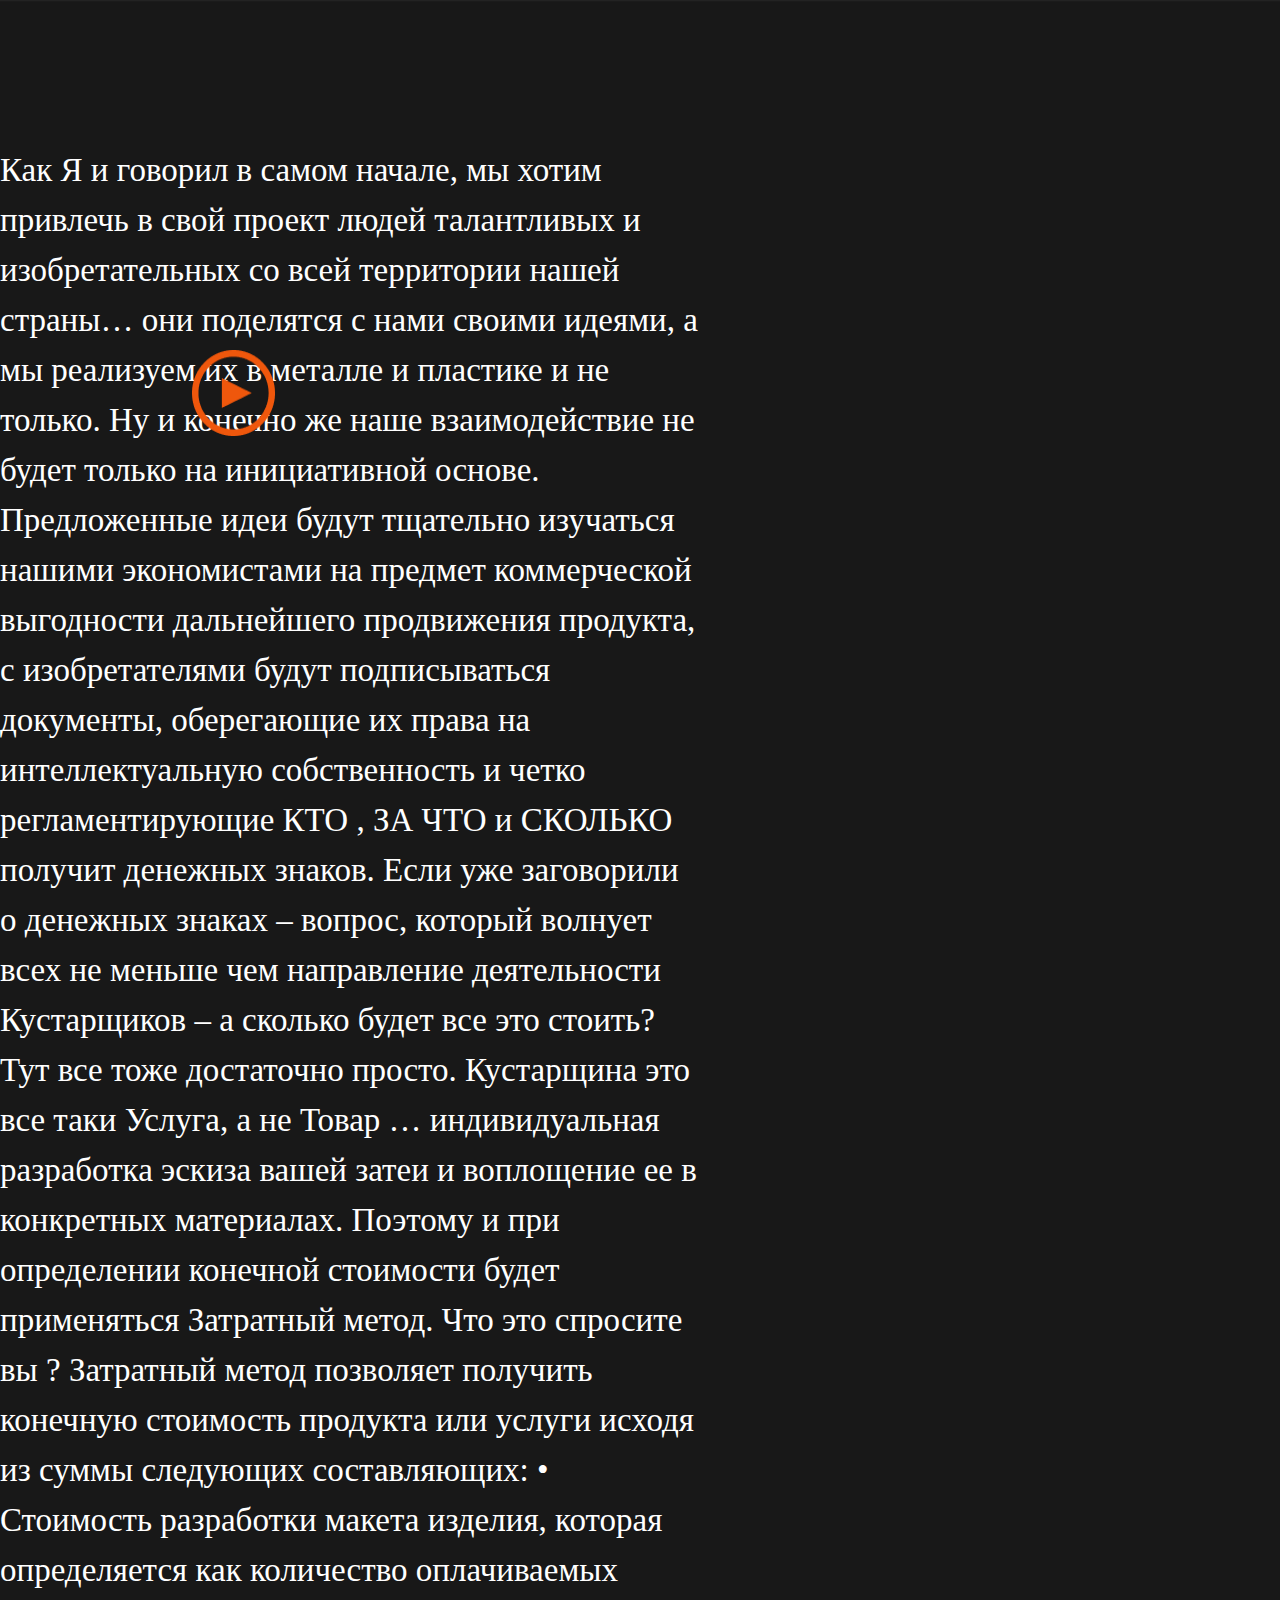
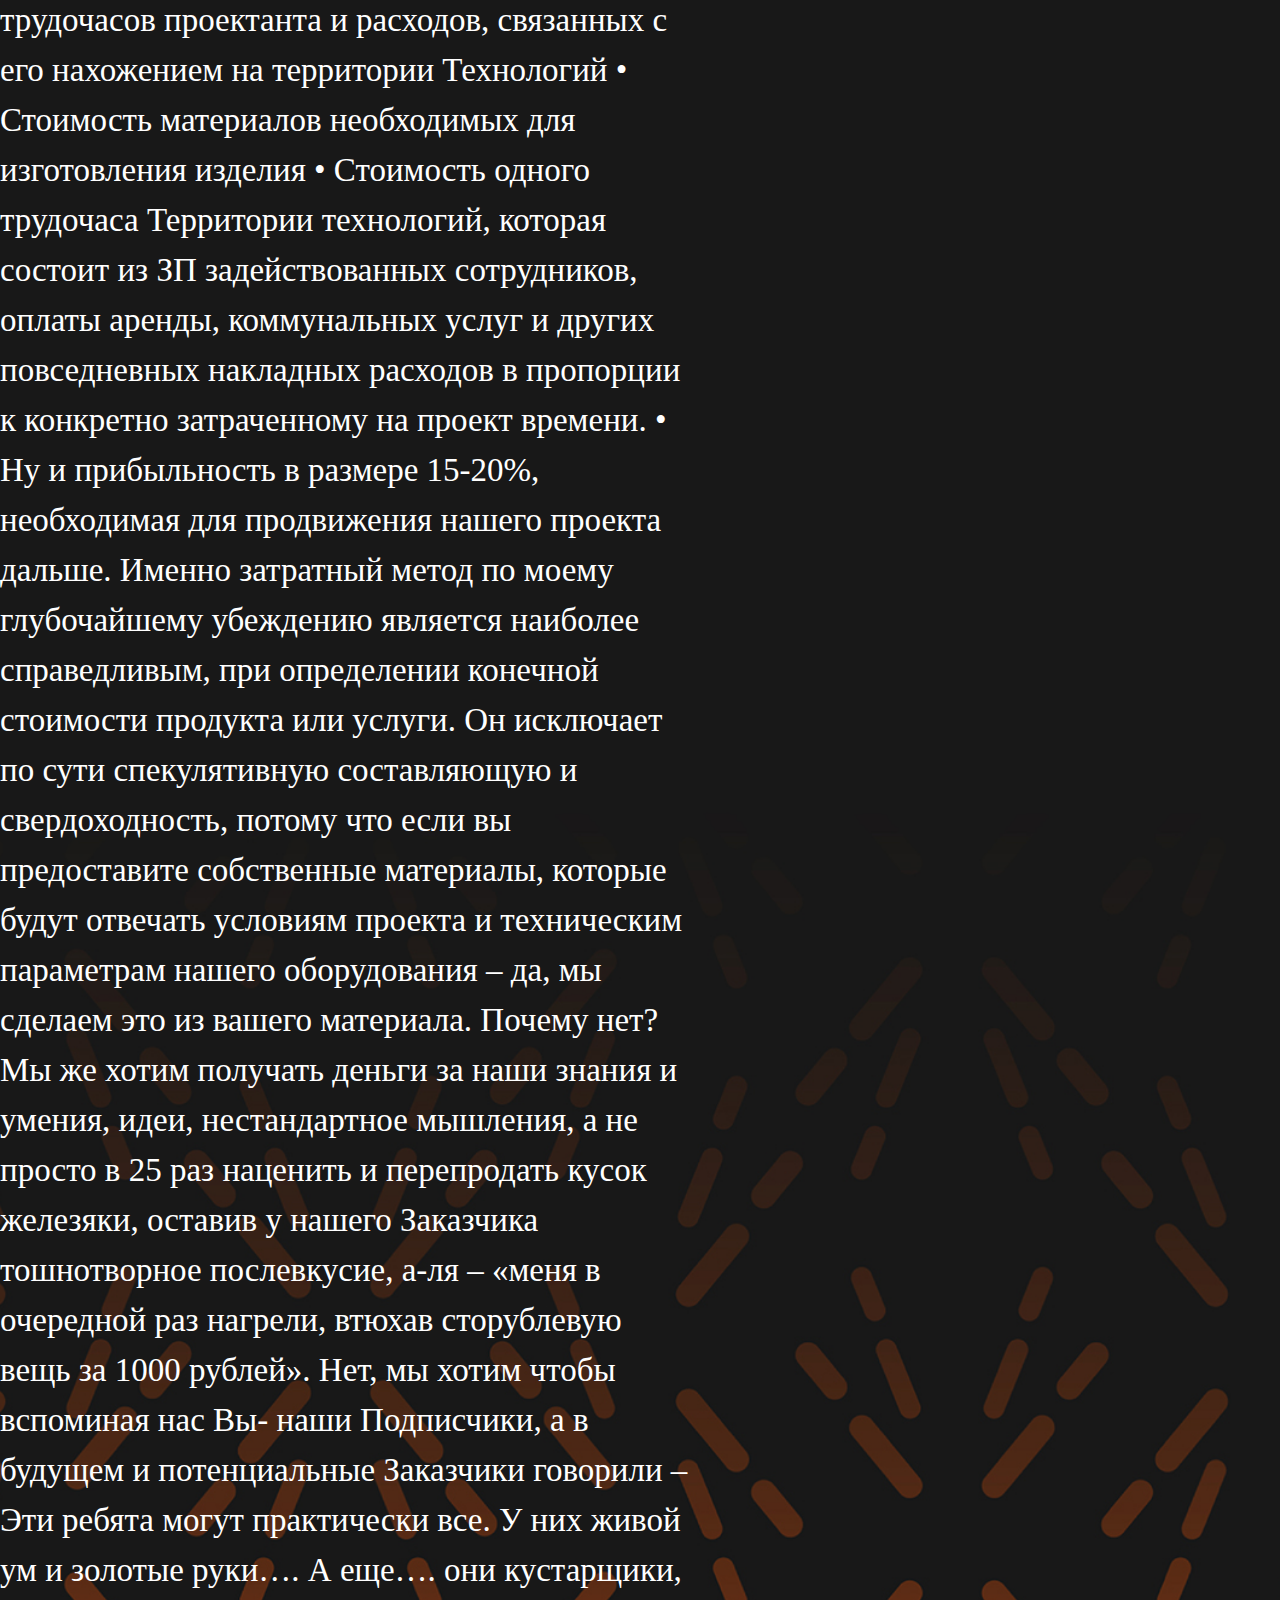
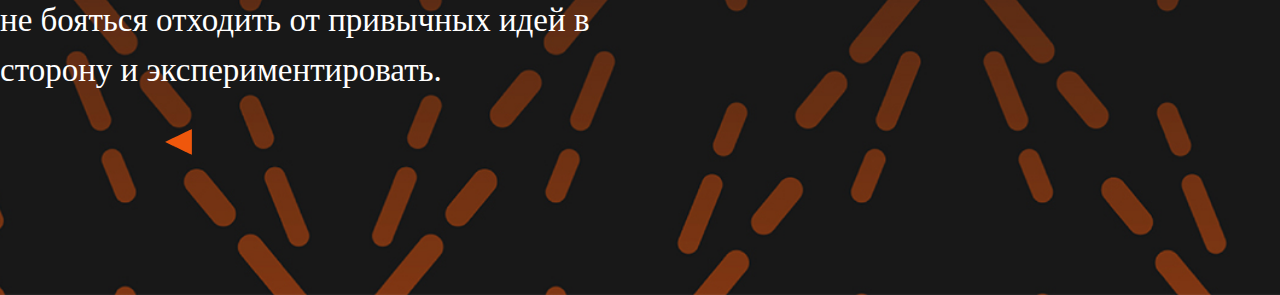
==== howmatch.html @ 25d619bd "new site" ====
<!DOCTYPE html>
<html lang="ru">

<head>
    <meta charset="UTF-8">
    <meta http-equiv="X-UA-Compatible" content="IE=edge">
    <meta name="viewport" content="width=device-width, initial-scale=1.0">
    <link href="https://cdn.jsdelivr.net/npm/bootstrap@5.0.2/dist/css/bootstrap.min.css" rel="stylesheet" integrity="sha384-EVSTQN3/azprG1Anm3QDgpJLIm9Nao0Yz1ztcQTwFspd3yD65VohhpuuCOmLASjC" crossorigin="anonymous">
    <link rel="stylesheet" href="css/bootstrap-reboot.min.css">
    <link rel="stylesheet" href="css/style.min.css">
    <title>Сколько это будет стоить... </title>
</head>

<body>
    <section class="whatthis">
        <div class="container-fluid">

            <div class="row justify-content-md-center">
                <div class="col-10 align-center videoo hide">

                    <iframe width="100%" height="600" src="https://www.youtube.com/embed/U42ujXfG50o" title="YouTube video player" frameborder="0" allow="accelerometer; autoplay; clipboard-write; encrypted-media; gyroscope; picture-in-picture" allowfullscreen></iframe>

                    <img src="image/clouse.png" alt="close" class="close">


                </div>
                <div class="col-6 whatthis__description">
                    Как Я и говорил в самом начале, мы хотим привлечь в свой проект людей талантливых и изобретательных со всей территории нашей страны… они поделятся с нами своими идеями, а мы реализуем их в металле и пластике и не только. Ну и конечно же наше взаимодействие
                    не будет только на инициативной основе. Предложенные идеи будут тщательно изучаться нашими экономистами на предмет коммерческой выгодности дальнейшего продвижения продукта, с изобретателями будут подписываться документы, оберегающие
                    их права на интеллектуальную собственность и четко регламентирующие КТО , ЗА ЧТО и СКОЛЬКО получит денежных знаков. Если уже заговорили о денежных знаках – вопрос, который волнует всех не меньше чем направление деятельности Кустарщиков
                    – а сколько будет все это стоить? Тут все тоже достаточно просто. Кустарщина это все таки Услуга, а не Товар … индивидуальная разработка эскиза вашей затеи и воплощение ее в конкретных материалах. Поэтому и при определении конечной
                    стоимости будет применяться Затратный метод. Что это спросите вы ? Затратный метод позволяет получить конечную стоимость продукта или услуги исходя из суммы следующих составляющих: • Стоимость разработки макета изделия, которая определяется
                    как количество оплачиваемых трудочасов проектанта и расходов, связанных с его нахожением на территории Технологий • Стоимость материалов необходимых для изготовления изделия • Стоимость одного трудочаса Территории технологий, которая
                    состоит из ЗП задействованных сотрудников, оплаты аренды, коммунальных услуг и других повседневных накладных расходов в пропорции к конкретно затраченному на проект времени. • Ну и прибыльность в размере 15-20%, необходимая для продвижения
                    нашего проекта дальше. Именно затратный метод по моему глубочайшему убеждению является наиболее справедливым, при определении конечной стоимости продукта или услуги. Он исключает по сути спекулятивную составляющую и свердоходность,
                    потому что если вы предоставите собственные материалы, которые будут отвечать условиям проекта и техническим параметрам нашего оборудования – да, мы сделаем это из вашего материала. Почему нет? Мы же хотим получать деньги за наши знания
                    и умения, идеи, нестандартное мышления, а не просто в 25 раз наценить и перепродать кусок железяки, оставив у нашего Заказчика тошнотворное послевкусие, а-ля – «меня в очередной раз нагрели, втюхав сторублевую вещь за 1000 рублей».
                    Нет, мы хотим чтобы вспоминая нас Вы- наши Подписчики, а в будущем и потенциальные Заказчики говорили – Эти ребята могут практически все. У них живой ум и золотые руки…. А еще…. они кустарщики, не бояться отходить от привычных идей
                    в сторону и экспериментировать.

                </div>
            </div>

            <a href="#">
                <img src="image/video.png" class="hiden__img hiden__img3 " alt="video">
            </a>
            <a href="second.html">
                <img src="image/left__arrow.png" class="whatthis__arrow" alt="left__arrow">
            </a>


        </div>
    </section>
    <script type="text/javascript" src="js/index.js"></script>
</body>

</html>
---- css/style.min.css ----
@import url(http://fonts.cdnfonts.com/css/handelgothic-tl);.backgrond-all{background:url(../image/background/1321.png) center 35%/cover no-repeat;padding:0 90px 40px 90px}.first{position:relative}.first .open{position:absolute;top:60px;right:0}.first__logo{display:block;margin:0 auto}.first__gumburger{display:flex;justify-content:flex-end;align-items:self-end}.title{font-family:'HandelGothic TL';font-size:36.8px;line-height:50px;color:#fffcfa}.list{max-width:650px;color:#fffcfa;padding:0 20px;display:flex;flex-direction:column;font-family:'HandelGothic TL';font-size:16px}.list li{margin-top:10px}.list li:first-child{margin-top:0}.video{max-width:50%;max-height:500px}.youtube{position:relative}.youtube img{position:absolute;right:-5%;cursor:pointer}.anim{max-width:50%}.anim img{max-height:600px}.arrow{position:relative;float:right;width:26px;height:25px}.arrow img{cursor:pointer}.arrow a img{position:absolute;top:-25px;left:65px}.work{padding:360px 0 100px 0;filter:blur 10px}.work__3d{max-height:600px;display:block;margin:0 auto}.hiden{position:relative;padding:60px 120px 120px 120px}.hiden__wrapper{display:flex}.hiden__img{width:83px;height:86px;cursor:pointer}.hiden__img3{position:absolute;top:10%;left:15%}.center__img{display:block;margin:0 auto}.hide{display:none}.show{-webkit-animation:showAnim;animation:showAnim;-webkit-animation-duration:2.5s;animation-duration:2.5s}@-webkit-keyframes showAnim{0%{display:none;opacity:.1}30%{display:none}50%{display:none}70%{display:none}100%{opacity:1}}@keyframes showAnim{0%{display:none;opacity:.1}30%{display:none}50%{display:none}70%{display:none}100%{opacity:1}}.price{padding-bottom:50px}.price__img{display:block;margin:0 auto;cursor:pointer}.price .title{text-align:center}.price .descr{width:710px;margin:0 auto;margin-top:110px;margin-bottom:100px;color:#fff;font-size:22px;text-align:center;font-family:HandelGothic TL;line-height:39px}.whatis .title{color:#ef570c;text-align:center}.whatis h4{color:#ef570c;text-align:center;max-width:710px;margin:0 auto;font-family:HandelGothic TL;line-height:39px;margin-bottom:80px;margin-top:40px}.whatis ul{margin:0 auto}.whatis ul li span{color:#ef570c}.request{padding-top:150px}.request .title{text-align:center;margin:0 auto;font-size:36px;line-height:50px}.request__form{display:flex;flex-direction:column;align-items:center;align-content:center;justify-self:center;padding:60px 0;margin:0 auto}.request__form div{display:flex;align-items:center}.request__form span{display:inline-block;color:#ef570c;width:10%}.request__form input{border:none;border-bottom:2px solid #fff;outline:0!important;background-color:#ffffff00;color:#fff;width:100%}.request__form input#send{border:none;text-align:right;color:#ef570c}.request__form input#send:hover{color:#fff}.request__form textarea{background-color:#ffffff00;color:#fff;border:none;border-bottom:1px solid #fff;overflow:hidden}.footer__logo img{display:block;margin:0 auto;max-width:284px;max-height:132px}.social__link{margin-top:62px;display:flex;justify-content:center;align-items:center}.social__link a{margin-left:120px;width:35px;height:45px}.social__link a:first-child{margin-left:0}.questions{background:url(../image/background/questions-bg.svg) center center/cover no-repeat;width:100%;height:100vh}.questions{padding:311px 0 0 0}.questions a{text-decoration:none}.questions__title{font-size:36px;line-height:50px;color:#fff;font-family:HandelGothic TL;font-style:normal;font-weight:400;font-size:36.8px;line-height:50px}.questions__title span{color:#ef570c}.questions__title:hover{color:#ef570c}.whatthis{position:relative;background:url(../image/background/destop5-7.jpg) center center/cover no-repeat;padding:105px 0 200px 0}.whatthis__description{margin-top:40px;max-width:700px;color:#fff;font-family:HandelGothic TL;font-style:normal;font-weight:400;font-size:33px;line-height:50px}.whatthis__description img{max-width:700px}.whatthis__video{position:absolute;top:400px;left:165px}.whatthis__arrow{position:absolute;bottom:140px;left:165px}
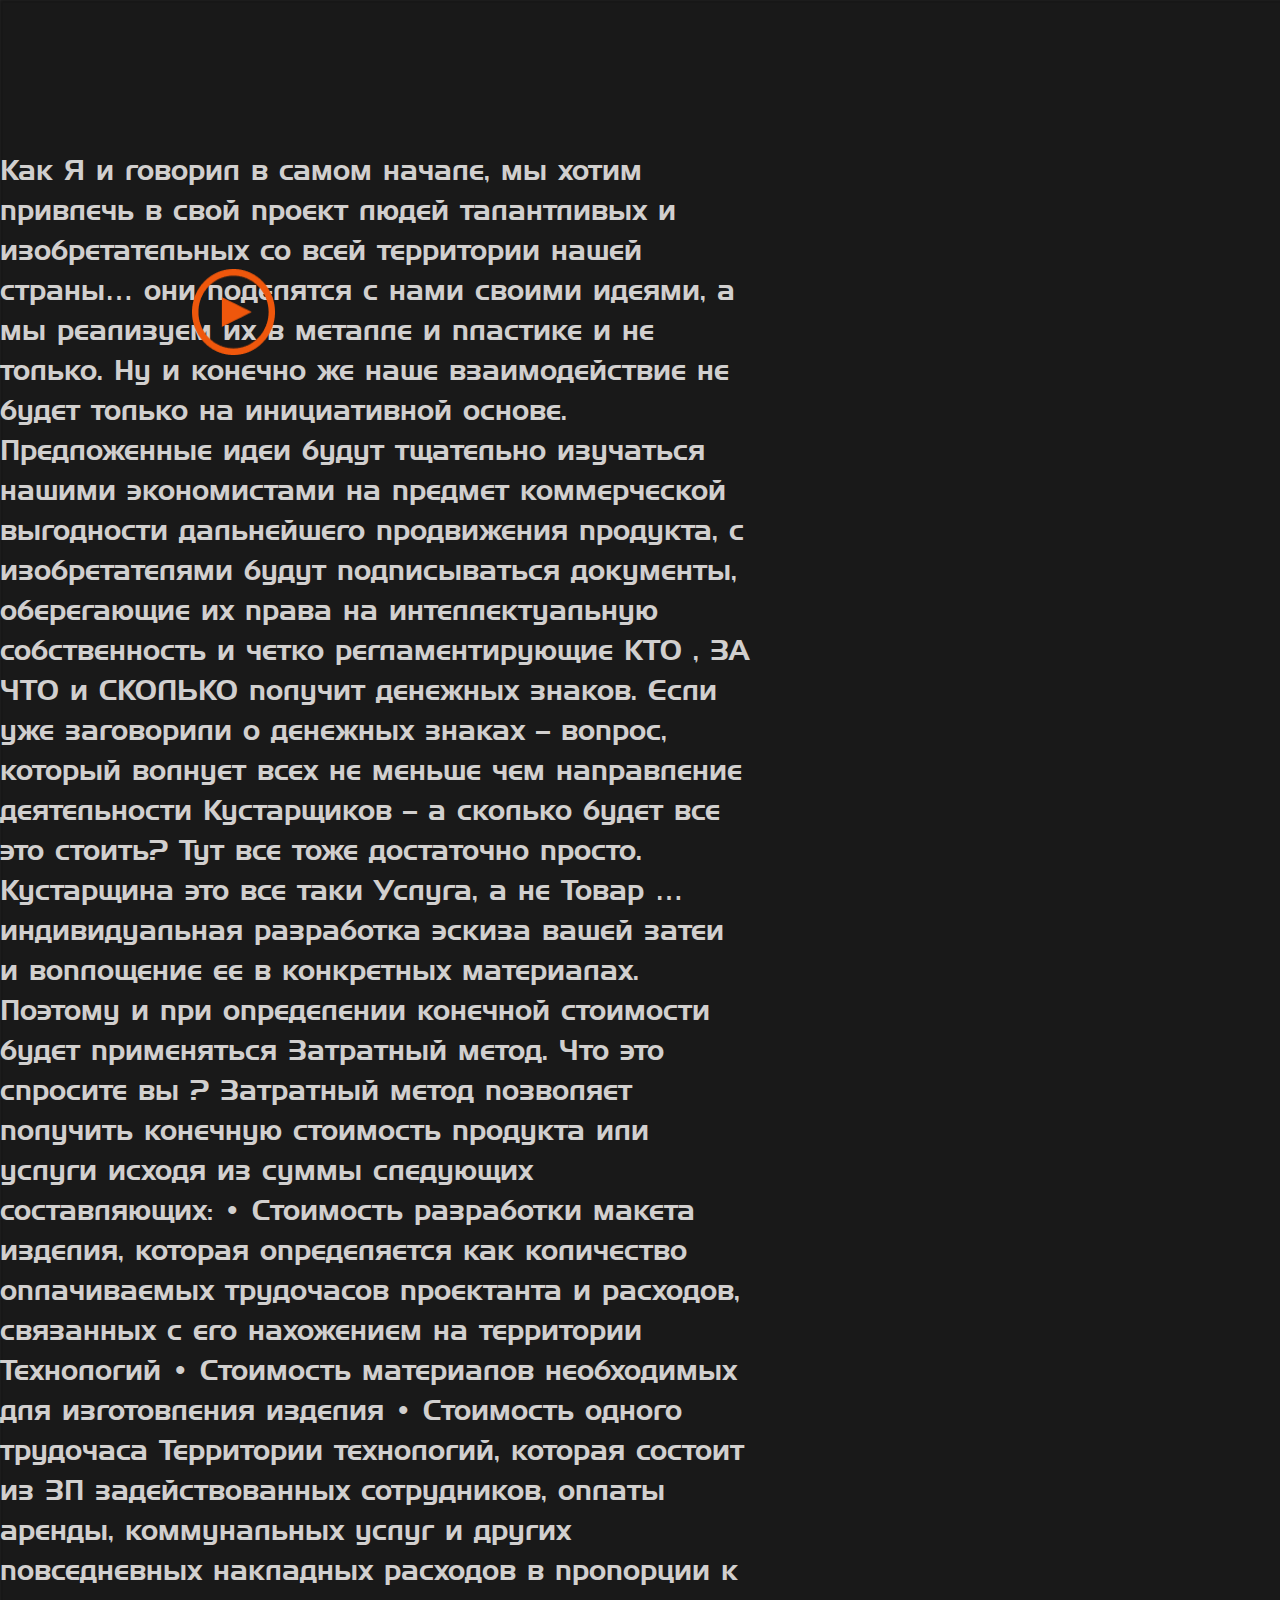
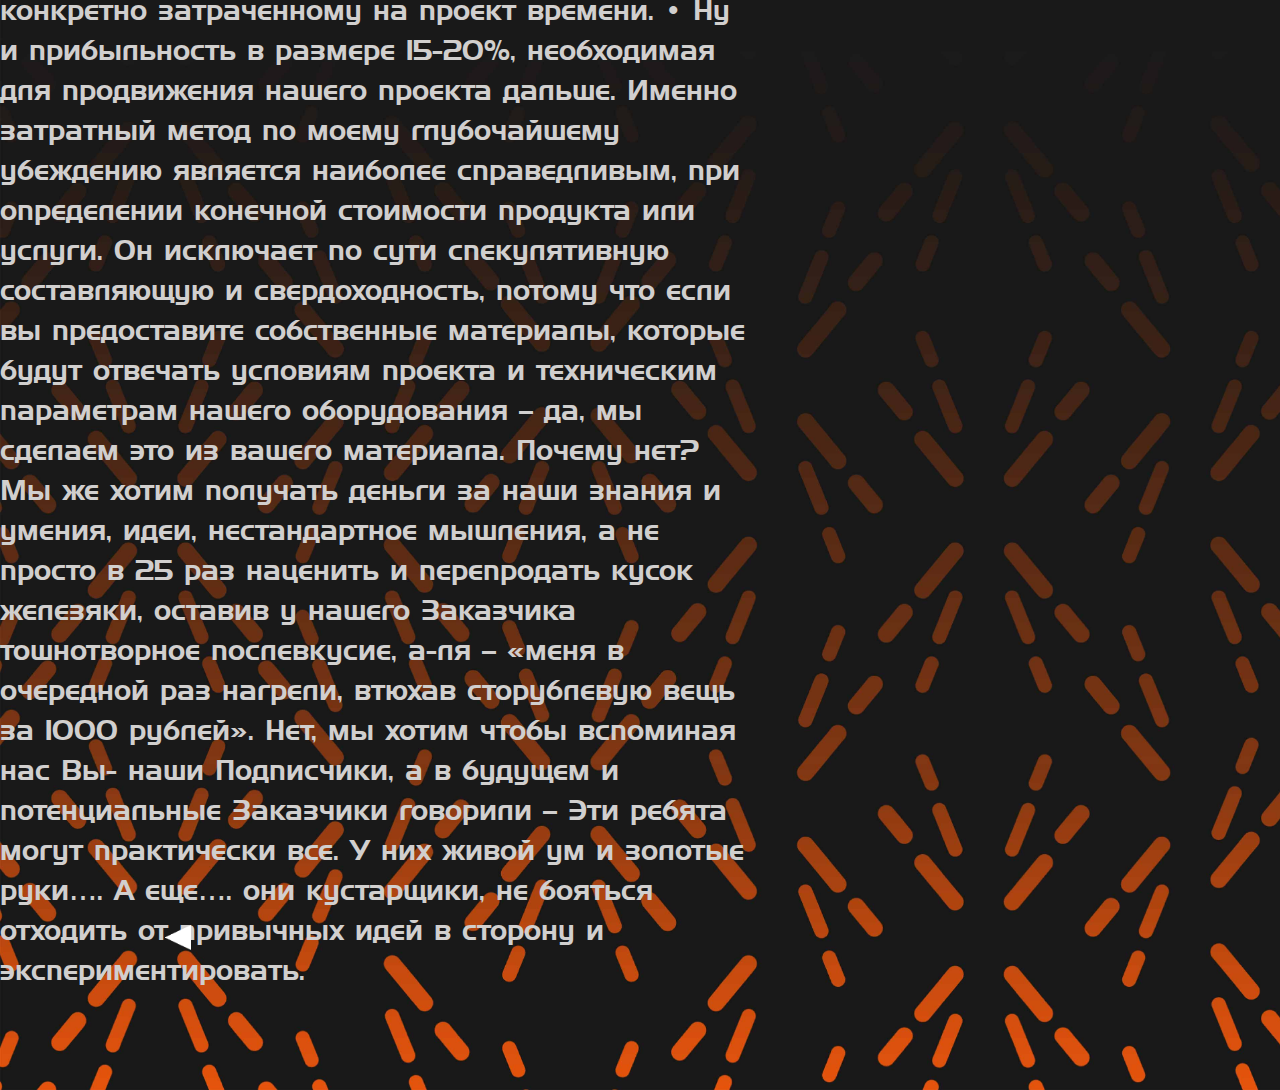
==== commit d63f2f08: "123123123" ====
--- a/howmatch.html
+++ b/howmatch.html
@@ -16,7 +16,7 @@
         <div class="container-fluid">
 
             <div class="row justify-content-md-center">
-                <div class="col-10 align-center videoo hide">
+                <div class="col-10 align-center youtube hide">
 
                     <iframe width="100%" height="600" src="https://www.youtube.com/embed/U42ujXfG50o" title="YouTube video player" frameborder="0" allow="accelerometer; autoplay; clipboard-write; encrypted-media; gyroscope; picture-in-picture" allowfullscreen></iframe>
 
@@ -24,7 +24,7 @@
 
 
                 </div>
-                <div class="col-6 whatthis__description">
+                <div class="col-8 whatthis__description">
                     Как Я и говорил в самом начале, мы хотим привлечь в свой проект людей талантливых и изобретательных со всей территории нашей страны… они поделятся с нами своими идеями, а мы реализуем их в металле и пластике и не только. Ну и конечно же наше взаимодействие
                     не будет только на инициативной основе. Предложенные идеи будут тщательно изучаться нашими экономистами на предмет коммерческой выгодности дальнейшего продвижения продукта, с изобретателями будут подписываться документы, оберегающие
                     их права на интеллектуальную собственность и четко регламентирующие КТО , ЗА ЧТО и СКОЛЬКО получит денежных знаков. Если уже заговорили о денежных знаках – вопрос, который волнует всех не меньше чем направление деятельности Кустарщиков
--- a/css/style.min.css
+++ b/css/style.min.css
@@ -1 +1 @@
-@import url(http://fonts.cdnfonts.com/css/handelgothic-tl);.backgrond-all{background:url(../image/background/1321.png) center 35%/cover no-repeat;padding:0 90px 40px 90px}.first{position:relative}.first .open{position:absolute;top:60px;right:0}.first__logo{display:block;margin:0 auto}.first__gumburger{display:flex;justify-content:flex-end;align-items:self-end}.title{font-family:'HandelGothic TL';font-size:36.8px;line-height:50px;color:#fffcfa}.list{max-width:650px;color:#fffcfa;padding:0 20px;display:flex;flex-direction:column;font-family:'HandelGothic TL';font-size:16px}.list li{margin-top:10px}.list li:first-child{margin-top:0}.video{max-width:50%;max-height:500px}.youtube{position:relative}.youtube img{position:absolute;right:-5%;cursor:pointer}.anim{max-width:50%}.anim img{max-height:600px}.arrow{position:relative;float:right;width:26px;height:25px}.arrow img{cursor:pointer}.arrow a img{position:absolute;top:-25px;left:65px}.work{padding:360px 0 100px 0;filter:blur 10px}.work__3d{max-height:600px;display:block;margin:0 auto}.hiden{position:relative;padding:60px 120px 120px 120px}.hiden__wrapper{display:flex}.hiden__img{width:83px;height:86px;cursor:pointer}.hiden__img3{position:absolute;top:10%;left:15%}.center__img{display:block;margin:0 auto}.hide{display:none}.show{-webkit-animation:showAnim;animation:showAnim;-webkit-animation-duration:2.5s;animation-duration:2.5s}@-webkit-keyframes showAnim{0%{display:none;opacity:.1}30%{display:none}50%{display:none}70%{display:none}100%{opacity:1}}@keyframes showAnim{0%{display:none;opacity:.1}30%{display:none}50%{display:none}70%{display:none}100%{opacity:1}}.price{padding-bottom:50px}.price__img{display:block;margin:0 auto;cursor:pointer}.price .title{text-align:center}.price .descr{width:710px;margin:0 auto;margin-top:110px;margin-bottom:100px;color:#fff;font-size:22px;text-align:center;font-family:HandelGothic TL;line-height:39px}.whatis .title{color:#ef570c;text-align:center}.whatis h4{color:#ef570c;text-align:center;max-width:710px;margin:0 auto;font-family:HandelGothic TL;line-height:39px;margin-bottom:80px;margin-top:40px}.whatis ul{margin:0 auto}.whatis ul li span{color:#ef570c}.request{padding-top:150px}.request .title{text-align:center;margin:0 auto;font-size:36px;line-height:50px}.request__form{display:flex;flex-direction:column;align-items:center;align-content:center;justify-self:center;padding:60px 0;margin:0 auto}.request__form div{display:flex;align-items:center}.request__form span{display:inline-block;color:#ef570c;width:10%}.request__form input{border:none;border-bottom:2px solid #fff;outline:0!important;background-color:#ffffff00;color:#fff;width:100%}.request__form input#send{border:none;text-align:right;color:#ef570c}.request__form input#send:hover{color:#fff}.request__form textarea{background-color:#ffffff00;color:#fff;border:none;border-bottom:1px solid #fff;overflow:hidden}.footer__logo img{display:block;margin:0 auto;max-width:284px;max-height:132px}.social__link{margin-top:62px;display:flex;justify-content:center;align-items:center}.social__link a{margin-left:120px;width:35px;height:45px}.social__link a:first-child{margin-left:0}.questions{background:url(../image/background/questions-bg.svg) center center/cover no-repeat;width:100%;height:100vh}.questions{padding:311px 0 0 0}.questions a{text-decoration:none}.questions__title{font-size:36px;line-height:50px;color:#fff;font-family:HandelGothic TL;font-style:normal;font-weight:400;font-size:36.8px;line-height:50px}.questions__title span{color:#ef570c}.questions__title:hover{color:#ef570c}.whatthis{position:relative;background:url(../image/background/destop5-7.jpg) center center/cover no-repeat;padding:105px 0 200px 0}.whatthis__description{margin-top:40px;max-width:700px;color:#fff;font-family:HandelGothic TL;font-style:normal;font-weight:400;font-size:33px;line-height:50px}.whatthis__description img{max-width:700px}.whatthis__video{position:absolute;top:400px;left:165px}.whatthis__arrow{position:absolute;bottom:140px;left:165px}+@font-face{font-family:"HandelGothic TL";src:url(../fonts/HandelGothic-TL-Kirillica.woff);font-style:normal;font-weight:400}.backgrond-all{background:url(../image/background/1321.png) 0 0/cover no-repeat;padding:0 90px 40px 90px;opacity:.9}.first{position:relative}.first .open{position:absolute;top:60px;right:0}.first__logo{display:block;margin:0 auto;width:100%}.first__gumburger{display:flex;justify-content:flex-end;align-items:self-end}.title{font-family:'HandelGothic TL';font-size:36.8px;line-height:50px;color:#fffcfa}.list{max-width:750px;color:#d1cfce;padding:0 20px;display:flex;flex-direction:column;font-family:'HandelGothic TL';font-size:16px;text-align:justify}.list li{margin-top:10px}.list li:first-child{margin-top:0}.video{max-width:50%;max-height:500px}.youtube{position:relative}.youtube img{position:absolute;right:-5%;cursor:pointer}.anim{max-width:50%}.anim img{max-height:600px}.for-youtube{position:relative}.arrow{position:absolute;right:-30px;bottom:0;width:26px;height:25px}.arrow img{cursor:pointer}.arrow a img{position:absolute;top:-25px;left:65px}.work{padding:200px 0 50px 0;filter:blur 10px}.work__3d{max-width:100%;max-height:600px;display:block;margin:0 auto}.hiden{position:relative;padding:60px 120px 180px 120px}.hiden__wrapper{display:flex}.hiden__img{width:83px;height:86px;cursor:pointer}.hiden__img3{position:absolute;top:10%;left:15%}.center__img{display:block;margin:0 auto}.hide{display:none}.show{-webkit-animation:showAnim;animation:showAnim;-webkit-animation-duration:2.5s;animation-duration:2.5s}@-webkit-keyframes showAnim{0%{display:none;opacity:.1}30%{display:none}50%{display:none}70%{display:none}100%{opacity:1}}@keyframes showAnim{0%{display:none;opacity:.1}30%{display:none}50%{display:none}70%{display:none}100%{opacity:1}}.price{padding-bottom:50px}.price__img{display:block;margin:0 auto;cursor:pointer}.price .title{text-align:center}.price .descr{max-width:710px;margin:0 auto;margin-top:110px;margin-bottom:100px;color:#d1cfce;font-size:22px;text-align:center;font-family:HandelGothic TL;line-height:39px}.whatis .title{color:#ef570c;text-align:center}.whatis h4{color:#ef570c;text-align:center;max-width:710px;margin:0 auto;font-family:HandelGothic TL;line-height:39px;margin-bottom:80px;margin-top:40px}.whatis ul{margin:0 auto}.whatis ul li span{color:#ef570c}.request{padding-top:150px}.request .title{text-align:center;margin:0 auto;font-size:36px;line-height:50px}.request__form{display:flex;flex-direction:column;align-items:center;align-content:center;justify-self:center;padding:60px 0;margin:0 auto}.request__form div{display:flex;align-items:center}.request__form span{display:inline-block;color:#ef570c;width:20%;font-family:HandelGothic TL;font-size:19px;line-height:32px}.request__form input{border:none;border-bottom:2px solid #fff;outline:0!important;background-color:#ffffff00;color:#fff;width:100%}.request__form textarea{background-color:#ffffff00;color:#fff;border:none;border-bottom:1px solid #fff;overflow:hidden}.send-button{margin-top:30px;float:right;background:0 0;color:#ef570c;border:none;overflow:none;font-family:HandelGothic TL;font-size:22px;line-height:39px}.footer__logo img{display:block;margin:0 auto;max-width:284px;max-height:132px;margin-bottom:60px}.social a img{display:block;margin:0 auto}.questions{background:url(../image/background/questions-bg.svg) 0 0/cover no-repeat;width:100%;height:100vh;opacity:.85}.questions{padding:311px 0 0 0}.questions a{text-decoration:none}.questions__title{font-size:36px;line-height:50px;color:#d1cfce;font-family:HandelGothic TL;font-style:normal;font-weight:400;font-size:36.8px;line-height:50px}.questions__title span{color:#ef570c}.questions__title:hover{color:#ef570c}.whatthis{position:relative;background:url(../image/background/background-phone.jpg) 0 center/cover no-repeat;height:100%;padding:50px 0 50px 0}.whatthis__description{margin-top:100px;margin-bottom:50px;max-width:750px;color:#d1cfce;font-family:HandelGothic TL;font-style:normal;font-weight:400;font-size:28px;line-height:40px}.whatthis__description img{align:center;width:50%}.whatthis__video{position:absolute;top:400px;left:165px}.whatthis__arrow{width:26px;height:25px;position:absolute;bottom:140px;left:165px}